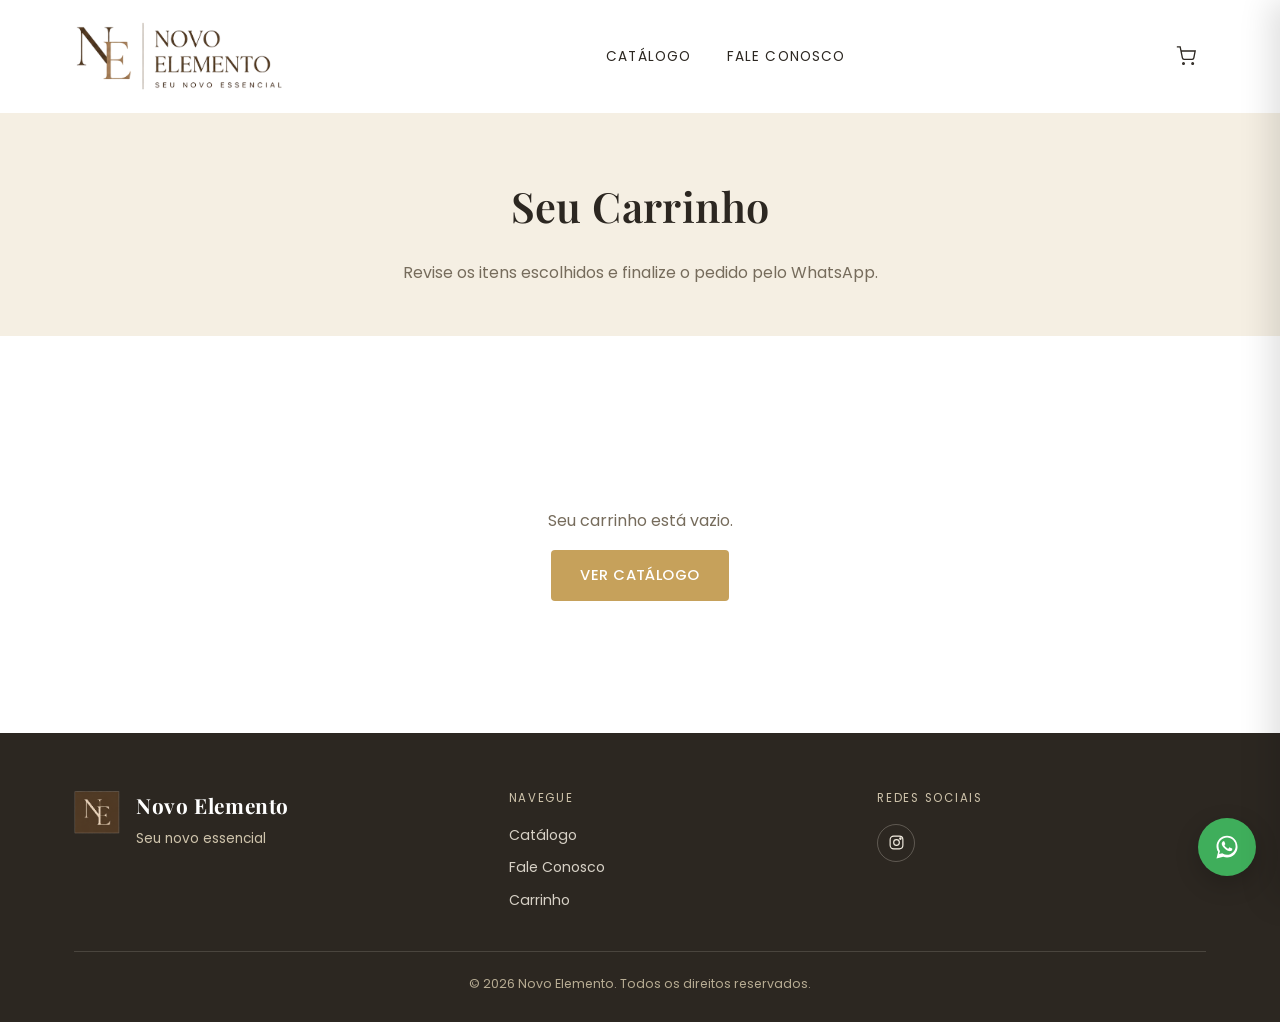
==== carrinho.html @ e1759463 "Versao inicial do site Novo Elemento" ====
<!DOCTYPE html>
<html lang="pt-BR">
<head>
<meta charset="UTF-8">
<meta name="viewport" content="width=device-width, initial-scale=1.0">
<title>Carrinho — Novo Elemento</title>
<link rel="icon" type="image/png" href="assets/favicon.png">
<link rel="stylesheet" href="css/style.css">
</head>
<body>

<header class="site-header">
  <nav class="nav">
    <a href="index.html" class="nav-logo">
      <span class="logo-shine">
        <img src="assets/logo.png" alt="Novo Elemento" class="logo-img">
        <div class="logo-fallback">
          <strong>Novo Elemento</strong>
          <span>Seu novo essencial</span>
        </div>
      </span>
    </a>

    <ul class="nav-links">
      <li><a href="index.html">Catálogo</a></li>
      <li><a href="sobre.html">Fale Conosco</a></li>
    </ul>

    <div class="nav-actions">
      <a href="carrinho.html" class="nav-cart" aria-label="Ver carrinho">
        <svg viewBox="0 0 24 24" fill="none" stroke="currentColor" stroke-width="1.6"><circle cx="9" cy="21" r="1"/><circle cx="20" cy="21" r="1"/><path d="M1 1h4l2.68 13.39a2 2 0 0 0 2 1.61h9.72a2 2 0 0 0 2-1.61L23 6H6"/></svg>
        <span class="cart-badge" data-cart-badge>0</span>
      </a>
      <button class="nav-toggle" aria-label="Abrir menu" aria-expanded="false">
        <span></span><span></span><span></span>
      </button>
    </div>
  </nav>

  <div class="nav-mobile">
    <ul>
      <li><a href="index.html">Catálogo</a></li>
      <li><a href="sobre.html">Fale Conosco</a></li>
      <li><a href="carrinho.html">Carrinho</a></li>
    </ul>
  </div>
</header>

<div class="page-header">
  <h1>Seu Carrinho</h1>
  <p>Revise os itens escolhidos e finalize o pedido pelo WhatsApp.</p>
</div>

<section class="section">
  <div class="container">
    <p class="cart-status-banner" data-cart-status style="display:none"></p>

    <div class="cart-layout">
      <div data-cart-list></div>

      <div class="cart-empty" data-cart-empty style="display:none">
        <p>Seu carrinho está vazio.</p>
        <a href="index.html" class="btn btn--gold">Ver Catálogo</a>
      </div>

      <div class="cart-summary" data-cart-summary style="display:none">
        <div class="cart-summary__total">
          <span>Total</span>
          <span data-cart-total>R$ 0,00</span>
        </div>
        <button type="button" class="btn btn--gold btn--block" data-checkout-mercadopago>
          Pagar com Mercado Pago
        </button>
        <p class="mp-error" data-mp-error></p>
        <a href="#" class="btn btn--whatsapp btn--block" data-checkout-whatsapp target="_blank" rel="noopener">
          Finalizar pedido no WhatsApp
        </a>
        <p class="cart-summary__note">Prefere combinar pagamento e entrega direto com a gente? Finalize pelo WhatsApp. Ou pague on-line com cartão, Pix ou boleto pelo Mercado Pago.</p>
      </div>
    </div>
  </div>
</section>

<footer class="site-footer" id="footer"></footer>

<a class="whatsapp-float" id="whatsappFloat" href="#" target="_blank" rel="noopener" aria-label="Falar no WhatsApp">
  <svg viewBox="0 0 32 32"><path d="M16.02 3C9.4 3 4 8.4 4 15.02c0 2.4.7 4.63 1.9 6.5L4 29l7.65-1.86a11.9 11.9 0 0 0 4.37.83h.01c6.63 0 12.02-5.4 12.02-12.02C28.05 8.4 22.65 3 16.02 3zm0 21.8h-.01a9.8 9.8 0 0 1-4.99-1.37l-.36-.21-3.65.89.98-3.58-.24-.37a9.77 9.77 0 0 1-1.5-5.16c0-5.4 4.4-9.79 9.8-9.79 2.62 0 5.08 1.02 6.93 2.87a9.73 9.73 0 0 1 2.87 6.93c0 5.4-4.4 9.79-9.83 9.79zm5.38-7.34c-.29-.15-1.75-.86-2.02-.96-.27-.1-.47-.15-.67.15-.2.29-.77.96-.94 1.16-.17.2-.34.22-.64.07-.29-.15-1.24-.46-2.36-1.46-.87-.78-1.46-1.74-1.63-2.03-.17-.29-.02-.45.13-.6.13-.13.29-.34.44-.51.15-.17.2-.29.29-.49.1-.2.05-.37-.02-.51-.07-.15-.67-1.61-.92-2.2-.24-.58-.49-.5-.67-.51-.17-.01-.37-.01-.57-.01s-.51.07-.79.37c-.27.29-1.04 1.02-1.04 2.48 0 1.46 1.07 2.87 1.22 3.07.15.2 2.1 3.2 5.08 4.49.71.31 1.26.49 1.69.62.71.23 1.36.2 1.87.12.57-.09 1.75-.71 2-1.4.25-.69.25-1.28.17-1.4-.07-.12-.27-.2-.56-.34z"/></svg>
</a>

<script src="js/store-data.js"></script>
<script src="js/products-data.js"></script>
<script src="js/cart.js"></script>
<script src="js/nav.js"></script>
<script src="js/footer.js"></script>
<script src="js/cart-page.js"></script>
</body>
</html>
---- css/style.css ----
/* =========================================================
   O NOVO ELEMENTO — estilos gerais
   Paleta: branco / linho / dourado
   ========================================================= */

@import url("https://fonts.googleapis.com/css2?family=Playfair+Display:ital,wght@0,500;0,600;1,500&family=Poppins:wght@300;400;500;600&family=Alex+Brush&display=swap");

:root {
  --color-white: #ffffff;
  --color-linen: #f5efe3;
  --color-linen-dark: #e9dfc9;
  --color-gold: #c6a15b;
  --color-gold-dark: #a9853f;
  --color-text: #2c2721;
  --color-text-light: #766c5c;
  --color-border: #e3d8c2;

  --font-heading: "Playfair Display", serif;
  --font-body: "Poppins", sans-serif;

  --container: 1180px;
  --radius: 4px;
  --shadow: 0 10px 30px rgba(44, 39, 33, 0.08);
}

* {
  box-sizing: border-box;
}

html {
  scroll-behavior: smooth;
}

body {
  margin: 0;
  font-family: var(--font-body);
  color: var(--color-text);
  background: var(--color-white);
  line-height: 1.6;
}

body.no-scroll {
  overflow: hidden;
}

h1, h2, h3, h4 {
  font-family: var(--font-heading);
  font-weight: 600;
  margin: 0 0 0.5em;
  letter-spacing: 0.01em;
}

p {
  margin: 0 0 1em;
}

a {
  color: inherit;
  text-decoration: none;
}

img {
  max-width: 100%;
  display: block;
}

.container {
  max-width: var(--container);
  margin: 0 auto;
  padding: 0 24px;
}

.section {
  padding: 72px 0;
}

.section--linen {
  background: var(--color-linen);
}

.section-title {
  text-align: center;
  font-size: clamp(1.6rem, 3vw, 2.4rem);
  margin-bottom: 12px;
}

.section-subtitle {
  text-align: center;
  color: var(--color-text-light);
  max-width: 560px;
  margin: 0 auto 40px;
}

.btn {
  position: relative;
  overflow: hidden;
  display: inline-flex;
  align-items: center;
  justify-content: center;
  gap: 8px;
  padding: 13px 28px;
  border: 1px solid transparent;
  border-radius: var(--radius);
  font-family: var(--font-body);
  font-size: 0.92rem;
  font-weight: 500;
  letter-spacing: 0.03em;
  cursor: pointer;
  transition: transform 0.2s ease, box-shadow 0.2s ease, background 0.2s ease, color 0.2s ease;
  text-transform: uppercase;
}

/* =========== Brilho dourado (botões e logo) =========== */
.btn::before,
.logo-shine::before {
  content: "";
  position: absolute;
  top: 0;
  left: -60%;
  width: 35%;
  height: 100%;
  background: linear-gradient(
    115deg,
    transparent 0%,
    rgba(255, 255, 255, 0.75) 45%,
    rgba(230, 194, 122, 0.95) 50%,
    rgba(255, 255, 255, 0.75) 55%,
    transparent 100%
  );
  transform: skewX(-22deg);
  transition: left 0.85s ease;
  pointer-events: none;
  z-index: 2;
}

.btn:hover::before,
.nav-logo:hover .logo-shine::before {
  left: 130%;
}

.btn--gold {
  background: var(--color-gold);
  color: var(--color-white);
}

.btn--gold:hover {
  background: var(--color-gold-dark);
  transform: translateY(-2px);
  box-shadow: var(--shadow);
}

.btn--outline {
  background: transparent;
  border-color: var(--color-gold);
  color: var(--color-gold-dark);
}

.btn--outline:hover {
  background: var(--color-gold);
  color: var(--color-white);
  transform: translateY(-2px);
}

.btn--whatsapp {
  background: #3fae5b;
  color: var(--color-white);
}

.btn--whatsapp:hover {
  background: #34954d;
  transform: translateY(-2px);
  box-shadow: var(--shadow);
}

.btn--block {
  width: 100%;
}

/* =========== Reveal on scroll =========== */
.reveal {
  opacity: 0;
  transform: translateY(24px);
  transition: opacity 0.7s ease, transform 0.7s ease;
}

.reveal--visible {
  opacity: 1;
  transform: translateY(0);
}

/* =========================================================
   HEADER / NAVBAR
   ========================================================= */

.site-header {
  position: sticky;
  top: 0;
  z-index: 100;
  background: rgba(255, 255, 255, 0.92);
  backdrop-filter: blur(8px);
  border-bottom: 1px solid transparent;
  transition: box-shadow 0.3s ease, border-color 0.3s ease, padding 0.3s ease;
}

.site-header--scrolled {
  border-color: var(--color-border);
  box-shadow: 0 4px 20px rgba(44, 39, 33, 0.06);
}

.nav {
  display: flex;
  align-items: center;
  justify-content: space-between;
  padding: 20px 24px;
  max-width: var(--container);
  margin: 0 auto;
  transition: padding 0.3s ease;
}

.site-header--scrolled .nav {
  padding: 12px 24px;
}

.nav-logo {
  display: flex;
  align-items: center;
  position: relative;
}

.logo-shine {
  position: relative;
  display: flex;
  align-items: center;
  overflow: hidden;
  border-radius: var(--radius);
  transition: height 0.3s ease;
}

.logo-img {
  height: 72px;
  transition: height 0.3s ease, transform 0.4s cubic-bezier(0.34, 1.56, 0.64, 1);
}

.site-header--scrolled .logo-img {
  height: 54px;
}

.nav-logo:hover .logo-img {
  transform: scale(1.06) rotate(-1.5deg);
}

.logo-fallback {
  display: none;
  flex-direction: column;
  line-height: 1;
  cursor: default;
}

.logo-fallback strong {
  font-family: var(--font-heading);
  font-size: 1.9rem;
  letter-spacing: 0.04em;
  color: var(--color-text);
  transition: letter-spacing 0.4s ease, color 0.3s ease;
}

.nav-logo:hover .logo-fallback strong {
  letter-spacing: 0.09em;
  color: var(--color-gold-dark);
}

.logo-fallback span {
  font-size: 0.72rem;
  text-transform: uppercase;
  letter-spacing: 0.25em;
  color: var(--color-gold-dark);
  margin-top: 2px;
}

.nav-links {
  display: flex;
  gap: 36px;
  list-style: none;
  margin: 0;
  padding: 0;
}

.nav-links a {
  position: relative;
  font-size: 0.85rem;
  text-transform: uppercase;
  letter-spacing: 0.08em;
  padding-bottom: 4px;
}

.nav-links a::after {
  content: "";
  position: absolute;
  left: 0;
  bottom: 0;
  width: 0;
  height: 1px;
  background: var(--color-gold);
  transition: width 0.3s ease;
}

.nav-links a:hover::after,
.nav-links a.active::after {
  width: 100%;
}

.nav-actions {
  display: flex;
  align-items: center;
  gap: 18px;
}

.nav-cart {
  position: relative;
  display: flex;
  align-items: center;
  justify-content: center;
  width: 40px;
  height: 40px;
  border-radius: 50%;
  transition: background 0.25s ease, transform 0.2s ease;
}

.nav-cart:hover {
  background: var(--color-linen);
  transform: translateY(-1px);
}

.nav-cart svg {
  width: 20px;
  height: 20px;
}

.cart-badge {
  position: absolute;
  top: -2px;
  right: -2px;
  min-width: 18px;
  height: 18px;
  border-radius: 50%;
  background: var(--color-gold);
  color: var(--color-white);
  font-size: 0.65rem;
  align-items: center;
  justify-content: center;
  display: none;
  padding: 0 4px;
}

.nav-toggle {
  display: none;
  flex-direction: column;
  gap: 5px;
  width: 28px;
  background: none;
  border: none;
  cursor: pointer;
  padding: 4px;
}

.nav-toggle span {
  height: 1.5px;
  width: 100%;
  background: var(--color-text);
  transition: transform 0.3s ease, opacity 0.3s ease;
}

.nav-toggle--open span:nth-child(1) {
  transform: translateY(6.5px) rotate(45deg);
}
.nav-toggle--open span:nth-child(2) {
  opacity: 0;
}
.nav-toggle--open span:nth-child(3) {
  transform: translateY(-6.5px) rotate(-45deg);
}

.nav-mobile {
  position: fixed;
  inset: 0 0 0 auto;
  width: min(78vw, 320px);
  height: 100vh;
  background: var(--color-white);
  box-shadow: -10px 0 30px rgba(0, 0, 0, 0.12);
  transform: translateX(100%);
  transition: transform 0.35s ease;
  z-index: 200;
  padding: 100px 32px 32px;
}

.nav-mobile--open {
  transform: translateX(0);
}

.nav-mobile ul {
  list-style: none;
  padding: 0;
  margin: 0;
  display: flex;
  flex-direction: column;
  gap: 26px;
}

.nav-mobile a {
  font-family: var(--font-heading);
  font-size: 1.2rem;
}

@media (max-width: 860px) {
  .nav-links {
    display: none;
  }
  .nav-toggle {
    display: flex;
  }
}

/* =========================================================
   HERO CAROUSEL (fotos da coleção — crossfade automático em CSS puro)
   ========================================================= */

.hero-carousel {
  position: relative;
  width: 100%;
  height: min(72vh, 620px);
  min-height: 380px;
  overflow: hidden;
  background: var(--color-text);
}

.hero-carousel__track {
  position: absolute;
  inset: 0;
}

.hero-carousel__slide {
  position: absolute;
  inset: 0;
  width: 100%;
  height: 100%;
  object-fit: cover;
  object-position: center 22%;
  opacity: 0;
  animation: hero-carousel-fade 31.5s infinite;
}

.hero-carousel__slide:nth-child(1) { animation-delay: 0s; }
.hero-carousel__slide:nth-child(2) { animation-delay: 4.5s; }
.hero-carousel__slide:nth-child(3) { animation-delay: 9s; }
.hero-carousel__slide:nth-child(4) { animation-delay: 13.5s; }
.hero-carousel__slide:nth-child(5) { animation-delay: 18s; }
.hero-carousel__slide:nth-child(6) { animation-delay: 22.5s; object-position: center 8%; }
.hero-carousel__slide:nth-child(7) { animation-delay: 27s; object-position: center 4%; }

@keyframes hero-carousel-fade {
  0%,
  100% {
    opacity: 0;
  }
  1.5% {
    opacity: 1;
  }
  12.8% {
    opacity: 1;
  }
  14.3% {
    opacity: 0;
  }
}

.hero-carousel__overlay {
  position: absolute;
  inset: 0;
  background: linear-gradient(180deg, rgba(20, 16, 12, 0.18) 0%, rgba(20, 16, 12, 0.5) 100%);
}

.hero-carousel__caption {
  position: absolute;
  inset: 0;
  display: flex;
  flex-direction: column;
  align-items: center;
  justify-content: center;
  gap: 16px;
  text-align: center;
  color: var(--color-white);
  padding: 0 24px;
  animation: hero-caption-in 1.1s ease both;
}

.hero-carousel__caption h2 {
  font-size: clamp(1.9rem, 4.2vw, 3.1rem);
  letter-spacing: 0.14em;
  text-transform: uppercase;
  color: var(--color-white);
  margin: 0;
  text-shadow: 0 2px 24px rgba(0, 0, 0, 0.4);
}

.hero-carousel__line {
  width: 56px;
  height: 1px;
  background: var(--color-gold);
  transform-origin: center;
  animation: hero-line-grow 4.5s ease-in-out infinite;
}

@keyframes hero-caption-in {
  from {
    opacity: 0;
    transform: translateY(16px);
  }
  to {
    opacity: 1;
    transform: translateY(0);
  }
}

@keyframes hero-line-grow {
  0% {
    transform: scaleX(0);
    opacity: 0;
  }
  20% {
    transform: scaleX(1);
    opacity: 1;
  }
  85% {
    transform: scaleX(1);
    opacity: 1;
  }
  100% {
    transform: scaleX(0);
    opacity: 0;
  }
}

@media (max-width: 640px) {
  .hero-carousel {
    height: min(58vh, 480px);
  }
}

/* =========================================================
   HERO
   ========================================================= */

.hero {
  background: linear-gradient(180deg, var(--color-linen) 0%, var(--color-white) 100%);
  padding: 90px 24px 70px;
  text-align: center;
}

.hero__eyebrow {
  text-transform: uppercase;
  letter-spacing: 0.3em;
  font-size: 0.75rem;
  color: var(--color-gold-dark);
  margin-bottom: 18px;
}

.hero h1 {
  font-size: clamp(2.2rem, 5vw, 3.4rem);
  max-width: 760px;
  margin: 0 auto 18px;
}

.hero p {
  max-width: 520px;
  margin: 0 auto 32px;
  color: var(--color-text-light);
}

.hero__actions {
  display: flex;
  gap: 16px;
  justify-content: center;
  flex-wrap: wrap;
}

.hero .hero__notice {
  margin: 18px auto 0;
  font-size: 0.8rem;
  font-style: italic;
  font-weight: 500;
  letter-spacing: 0.02em;
  color: var(--color-gold-dark);
}

/* =========================================================
   PRODUCT GRID / CARDS
   ========================================================= */

.filter-bar {
  display: flex;
  flex-wrap: wrap;
  gap: 10px;
  justify-content: center;
  margin-bottom: 40px;
}

.filter-pill {
  border: 1px solid var(--color-border);
  background: transparent;
  padding: 9px 20px;
  border-radius: 999px;
  font-size: 0.8rem;
  letter-spacing: 0.04em;
  cursor: pointer;
  transition: all 0.25s ease;
}

.filter-pill:hover {
  border-color: var(--color-gold);
}

.filter-pill--active {
  background: var(--color-text);
  border-color: var(--color-text);
  color: var(--color-white);
}

.product-grid {
  display: grid;
  grid-template-columns: repeat(auto-fill, minmax(240px, 1fr));
  gap: 28px;
}

.product-card {
  background: var(--color-white);
  border: 1px solid var(--color-border);
  border-radius: var(--radius);
  overflow: hidden;
  transition: transform 0.3s ease, box-shadow 0.3s ease;
  display: flex;
  flex-direction: column;
}

.product-card:hover {
  transform: translateY(-6px);
  box-shadow: var(--shadow);
}

.product-card__image {
  aspect-ratio: 3 / 4;
  background: var(--color-linen);
  position: relative;
  overflow: hidden;
}

.product-card__image img {
  width: 100%;
  height: 100%;
  object-fit: cover;
  transition: transform 0.5s ease;
}

.product-card:hover .product-card__image img {
  transform: scale(1.05);
}

.product-card__placeholder {
  position: absolute;
  inset: 0;
  align-items: center;
  justify-content: center;
  color: var(--color-gold-dark);
  font-size: 0.8rem;
  letter-spacing: 0.05em;
  text-align: center;
  background: repeating-linear-gradient(
    135deg,
    var(--color-linen),
    var(--color-linen) 10px,
    var(--color-linen-dark) 10px,
    var(--color-linen-dark) 20px
  );
}

.product-card__body {
  padding: 18px 20px 22px;
  display: flex;
  flex-direction: column;
  flex: 1;
}

.product-card__category {
  text-transform: uppercase;
  font-size: 0.68rem;
  letter-spacing: 0.14em;
  color: var(--color-gold-dark);
  margin: 0 0 6px;
}

.product-card__name {
  font-size: 1.05rem;
  margin: 0 0 6px;
}

.product-card__desc {
  font-size: 0.85rem;
  line-height: 1.5;
  color: var(--color-text-light);
  margin: 0 0 6px;
  display: -webkit-box;
  -webkit-line-clamp: 2;
  -webkit-box-orient: vertical;
  overflow: hidden;
  min-height: calc(0.85rem * 1.5 * 2);
}

.product-card__desc--expanded {
  -webkit-line-clamp: unset;
  overflow: visible;
}

.product-card__more {
  display: inline-flex;
  align-items: center;
  gap: 3px;
  align-self: flex-start;
  margin: 0 0 14px;
  padding: 0;
  border: none;
  background: none;
  cursor: pointer;
  font-family: var(--font-body);
  font-size: 0.72rem;
  font-weight: 600;
  letter-spacing: 0.04em;
  text-transform: uppercase;
  color: var(--color-gold-dark);
}

.product-card__more:hover {
  color: var(--color-gold);
}

.product-card__more-arrow {
  font-size: 0.85rem;
  line-height: 1;
  transition: transform 0.25s ease;
}

.product-card__more--active .product-card__more-arrow {
  transform: rotate(180deg);
}

.product-card__prices {
  display: flex;
  align-items: baseline;
  gap: 10px;
  margin-bottom: 16px;
}

.product-card__price--old {
  text-decoration: line-through;
  color: var(--color-text-light);
  font-size: 0.82rem;
}

.product-card__price--now {
  font-size: 1.05rem;
  font-weight: 600;
  color: var(--color-text);
}

.product-card__cta {
  margin-top: auto;
  display: inline-flex;
  align-items: center;
  gap: 6px;
  font-size: 0.78rem;
  text-transform: uppercase;
  letter-spacing: 0.08em;
  color: var(--color-gold-dark);
  transition: gap 0.25s ease;
}

.product-card__cta::after {
  content: "→";
  transition: transform 0.25s ease;
}

.product-card:hover .product-card__cta {
  gap: 10px;
}

.product-card:hover .product-card__cta::after {
  transform: translateX(2px);
}

.empty-state {
  text-align: center;
  color: var(--color-text-light);
  grid-column: 1 / -1;
  padding: 40px 0;
}

/* =========================================================
   PRODUCT DETAIL (produto.html)
   ========================================================= */

.product-detail__back {
  display: inline-block;
  margin-bottom: 28px;
  font-size: 0.85rem;
  color: var(--color-text-light);
  transition: color 0.2s ease;
}

.product-detail__back:hover {
  color: var(--color-gold-dark);
}

.product-detail__layout {
  display: grid;
  grid-template-columns: 1.1fr 1fr;
  gap: 56px;
  align-items: start;
}

@media (max-width: 860px) {
  .product-detail__layout {
    grid-template-columns: 1fr;
    gap: 32px;
  }
}

.product-gallery__main {
  position: relative;
  aspect-ratio: 3 / 4;
  border-radius: var(--radius);
  overflow: hidden;
  background: var(--color-linen);
}

.product-gallery__image {
  width: 100%;
  height: 100%;
  object-fit: cover;
  opacity: 1;
  transform: translateX(0);
  transition: opacity 0.26s ease, transform 0.26s cubic-bezier(0.4, 0, 0.2, 1);
}

/* Arrasto lateral: sai deslizando pra esquerda... */
.product-gallery__image.is-exiting {
  opacity: 0;
  transform: translateX(-36px);
}

/* ...e a próxima entra deslizando da direita (posição de partida, sem transição). */
.product-gallery__image.is-entering {
  opacity: 0;
  transform: translateX(36px);
  transition: none;
}

.product-gallery__placeholder {
  position: absolute;
  inset: 0;
}

.product-thumbs {
  display: flex;
  gap: 12px;
  margin-top: 14px;
  flex-wrap: wrap;
}

.product-thumb {
  width: 64px;
  height: 80px;
  border-radius: var(--radius);
  overflow: hidden;
  border: 1px solid var(--color-border);
  background: var(--color-linen);
  cursor: pointer;
  padding: 0;
  opacity: 0.65;
  transition: opacity 0.2s ease, border-color 0.2s ease;
}

.product-thumb img {
  width: 100%;
  height: 100%;
  object-fit: cover;
}

.product-thumb:hover {
  opacity: 0.9;
}

.product-thumb--active {
  opacity: 1;
  border-color: var(--color-gold);
}

.product-info h1 {
  font-size: clamp(1.5rem, 3vw, 2.1rem);
  margin: 4px 0 6px;
}

.product-info__code {
  font-size: 0.78rem;
  color: var(--color-text-light);
  letter-spacing: 0.03em;
  margin: 0 0 14px;
}

.product-info__prices {
  display: flex;
  align-items: baseline;
  gap: 12px;
  margin-bottom: 18px;
}

.product-info__stock {
  display: inline-block;
  color: #c0392b;
  font-weight: 600;
  font-size: 0.85rem;
  letter-spacing: 0.02em;
  margin: -6px 0 18px;
}

.product-info__desc {
  color: var(--color-text-light);
  margin-bottom: 20px;
}

.product-info__notes {
  list-style: none;
  margin: 0 0 28px;
  padding: 18px 20px;
  background: var(--color-linen);
  border-radius: var(--radius);
  gap: 10px;
  font-size: 0.85rem;
  color: var(--color-text);
}

.product-info__notes li {
  padding-left: 18px;
  position: relative;
}

.product-info__notes li::before {
  content: "✦";
  position: absolute;
  left: 0;
  color: var(--color-gold);
  font-size: 0.7rem;
  top: 4px;
}

.product-info__block {
  margin-bottom: 26px;
}

.product-info__label {
  font-size: 0.82rem;
  text-transform: uppercase;
  letter-spacing: 0.06em;
  color: var(--color-text);
  margin-bottom: 12px;
}

.product-info__label span {
  text-transform: none;
  letter-spacing: normal;
  color: var(--color-gold-dark);
  font-weight: 600;
}

.color-swatches {
  display: flex;
  gap: 12px;
  flex-wrap: wrap;
}

.color-swatch {
  width: 34px;
  height: 34px;
  border-radius: 50%;
  border: 2px solid var(--color-white);
  outline: 1px solid var(--color-border);
  cursor: pointer;
  transition: transform 0.25s ease, outline-color 0.25s ease, box-shadow 0.25s ease;
}

.color-swatch:hover {
  transform: scale(1.1);
}

.color-swatch--active {
  outline-color: var(--color-gold);
  box-shadow: 0 0 0 3px rgba(198, 161, 91, 0.25);
  transform: scale(1.1);
}

.size-options {
  display: flex;
  gap: 10px;
  flex-wrap: wrap;
}

.size-pill {
  min-width: 44px;
  padding: 9px 14px;
  border-radius: 999px;
  border: 1px solid var(--color-border);
  background: var(--color-white);
  font-family: var(--font-body);
  font-size: 0.85rem;
  cursor: pointer;
  transition: all 0.2s ease;
}

.size-pill:hover {
  border-color: var(--color-gold);
}

.size-pill--active {
  background: var(--color-text);
  border-color: var(--color-text);
  color: var(--color-white);
}

.product-info__actions {
  display: grid;
  gap: 12px;
  max-width: 380px;
}

.product-not-found {
  text-align: center;
  padding: 80px 24px;
  color: var(--color-text-light);
}

/* =========================================================
   CART PAGE
   ========================================================= */

.cart-layout {
  display: grid;
  grid-template-columns: 1fr;
  gap: 40px;
}

.cart-row {
  display: grid;
  grid-template-columns: 76px 1fr auto auto auto;
  align-items: center;
  gap: 18px;
  padding: 18px 0;
  border-bottom: 1px solid var(--color-border);
}

.cart-row__image {
  width: 76px;
  height: 96px;
  border-radius: var(--radius);
  overflow: hidden;
  background: var(--color-linen);
  position: relative;
}

.cart-row__image img {
  width: 100%;
  height: 100%;
  object-fit: cover;
}

.cart-row__info h3 {
  font-size: 0.98rem;
  margin: 0 0 4px;
}

.cart-row__meta {
  font-size: 0.8rem;
  color: var(--color-text-light);
  margin: 0 0 4px;
}

.cart-row__price {
  font-size: 0.85rem;
  color: var(--color-text-light);
  margin: 0;
}

.cart-row__qty {
  display: flex;
  align-items: center;
  gap: 10px;
  border: 1px solid var(--color-border);
  border-radius: 999px;
  padding: 4px 10px;
}

.cart-row__qty button {
  border: none;
  background: none;
  font-size: 1rem;
  cursor: pointer;
  width: 20px;
  color: var(--color-gold-dark);
}

.cart-row__subtotal {
  font-weight: 600;
  white-space: nowrap;
}

.cart-row__remove {
  border: none;
  background: none;
  cursor: pointer;
  color: var(--color-text-light);
  font-size: 1rem;
  transition: color 0.2s ease;
}

.cart-row__remove:hover {
  color: #c0392b;
}

.cart-summary {
  display: grid;
  gap: 18px;
  background: var(--color-linen);
  border-radius: var(--radius);
  padding: 28px;
  align-self: start;
  max-width: 380px;
}

.cart-summary__total {
  display: flex;
  justify-content: space-between;
  font-size: 1.15rem;
  font-weight: 600;
  border-top: 1px solid var(--color-border);
  padding-top: 14px;
}

.cart-summary__note {
  font-size: 0.78rem;
  color: var(--color-text-light);
}

.mp-error {
  font-size: 0.8rem;
  color: #c0392b;
  margin: -6px 0 0;
}

.mp-error:empty {
  display: none;
  margin: 0;
}

.cart-status-banner {
  background: #fdf3e0;
  border: 1px solid var(--color-gold);
  color: var(--color-text);
  padding: 14px 20px;
  border-radius: var(--radius);
  font-size: 0.9rem;
  margin-bottom: 24px;
}

.cart-empty {
  text-align: center;
  padding: 60px 0;
  color: var(--color-text-light);
}

@media (max-width: 640px) {
  .cart-row {
    grid-template-columns: 60px 1fr auto;
    row-gap: 8px;
  }
  .cart-row__qty {
    grid-column: 2 / 4;
  }
}

/* =========================================================
   SOBRE / FALE CONOSCO
   ========================================================= */

.contact-grid {
  display: grid;
  grid-template-columns: 1.1fr 0.9fr;
  gap: 48px;
  align-items: start;
}

@media (max-width: 860px) {
  .contact-grid {
    grid-template-columns: 1fr;
  }
}

.about-text__lead {
  display: inline-block;
  font-family: var(--font-heading);
  font-size: 1.3rem;
  margin-bottom: 0.8em;
  color: var(--color-gold-dark);
  background: linear-gradient(
    100deg,
    var(--color-gold-dark) 30%,
    var(--color-gold-dark) 42%,
    #fff6de 50%,
    var(--color-gold-dark) 58%,
    var(--color-gold-dark) 70%
  );
  background-size: 250% auto;
  background-position: 200% center;
  -webkit-background-clip: text;
  background-clip: text;
  -webkit-text-fill-color: transparent;
  animation: about-lead-shine 3.5s linear infinite;
}

@keyframes about-lead-shine {
  0% {
    background-position: 200% center;
  }
  100% {
    background-position: -200% center;
  }
}

.about-text__signature {
  font-family: var(--font-heading);
  font-style: italic;
  font-size: 1.05rem;
  color: var(--color-text);
  text-align: center;
  border-top: 1px solid var(--color-border);
  padding-top: 18px;
  margin-top: 1.4em;
}

.about-credit {
  font-family: "Alex Brush", cursive;
  font-size: 0.95rem;
  color: var(--color-gold-dark);
  opacity: 0.75;
  margin: 6px 0 0;
  letter-spacing: 0.02em;
  text-align: center;
}

.about-seal {
  display: block;
  width: 132px;
  height: 132px;
  margin: 0 auto 20px;
  border-radius: 50%;
  box-shadow: var(--shadow);
}

.contact-card {
  background: var(--color-white);
  border: 1px solid var(--color-border);
  border-radius: var(--radius);
  padding: 36px;
  box-shadow: var(--shadow);
}

.contact-card h3 {
  font-size: 1.3rem;
}

.contact-list {
  list-style: none;
  padding: 0;
  margin: 20px 0 28px;
  display: grid;
  gap: 12px;
  font-size: 0.9rem;
  color: var(--color-text-light);
}

.contact-list li strong {
  color: var(--color-text);
}

/* =========================================================
   FOOTER
   ========================================================= */

.site-footer {
  background: var(--color-text);
  color: var(--color-linen);
  padding: 56px 0 28px;
}

.footer-grid {
  display: grid;
  grid-template-columns: 1.2fr 1fr 1fr;
  gap: 40px;
  margin-bottom: 40px;
}

@media (max-width: 720px) {
  .footer-grid {
    grid-template-columns: 1fr;
    gap: 32px;
  }
}

.footer-brand {
  display: flex;
  align-items: flex-start;
  gap: 16px;
}

.footer-brand__mark {
  width: 46px;
  height: 46px;
  flex-shrink: 0;
  object-fit: contain;
}

.footer-brand strong {
  font-family: var(--font-heading);
  font-size: 1.3rem;
  color: var(--color-white);
  letter-spacing: 0.03em;
}

.footer-brand p {
  color: #cfc4ac;
  font-size: 0.85rem;
  margin-top: 6px;
  max-width: 320px;
}

.footer-heading {
  text-transform: uppercase;
  font-size: 0.72rem;
  letter-spacing: 0.15em;
  color: #cfc4ac;
  margin-bottom: 16px;
}

.footer-links {
  list-style: none;
  padding: 0;
  margin: 0;
  display: grid;
  gap: 10px;
  font-size: 0.88rem;
}

.footer-links a {
  color: var(--color-linen);
  opacity: 0.85;
  transition: opacity 0.2s ease, padding-left 0.2s ease;
}

.footer-links a:hover {
  opacity: 1;
  padding-left: 4px;
  color: var(--color-gold);
}

.footer-social {
  display: flex;
  gap: 12px;
}

.footer-social a {
  display: flex;
  align-items: center;
  justify-content: center;
  width: 38px;
  height: 38px;
  border-radius: 50%;
  border: 1px solid rgba(245, 239, 227, 0.25);
  transition: background 0.25s ease, transform 0.25s ease, border-color 0.25s ease;
}

.footer-social a:hover {
  background: var(--color-gold);
  border-color: var(--color-gold);
  transform: translateY(-3px);
}

.footer-social svg {
  width: 17px;
  height: 17px;
}

.footer-bottom {
  border-top: 1px solid rgba(245, 239, 227, 0.15);
  padding-top: 22px;
  text-align: center;
  font-size: 0.78rem;
  color: #b7ac93;
}

/* =========================================================
   WHATSAPP FLOATING BUTTON
   ========================================================= */

.whatsapp-float {
  position: fixed;
  bottom: 24px;
  right: 24px;
  width: 58px;
  height: 58px;
  border-radius: 50%;
  background: #3fae5b;
  display: flex;
  align-items: center;
  justify-content: center;
  box-shadow: 0 8px 24px rgba(0, 0, 0, 0.2);
  z-index: 90;
  animation: float-bounce 2.6s ease-in-out infinite;
}

.whatsapp-float svg {
  width: 28px;
  height: 28px;
  fill: #fff;
}

.whatsapp-float:hover {
  animation-play-state: paused;
  transform: scale(1.08);
}

@keyframes float-bounce {
  0%, 100% { transform: translateY(0); }
  50% { transform: translateY(-6px); }
}

/* =========================================================
   TOAST
   ========================================================= */

.cart-toast {
  position: fixed;
  bottom: 96px;
  right: 24px;
  background: var(--color-text);
  color: var(--color-white);
  padding: 12px 20px;
  border-radius: var(--radius);
  font-size: 0.85rem;
  transform: translateY(20px);
  opacity: 0;
  pointer-events: none;
  transition: all 0.3s ease;
  z-index: 95;
  max-width: 280px;
}

.cart-toast--visible {
  transform: translateY(0);
  opacity: 1;
}

/* =========================================================
   PAGE HEADER (páginas internas)
   ========================================================= */

.page-header {
  background: var(--color-linen);
  padding: 60px 24px 50px;
  text-align: center;
}

.page-header h1 {
  font-size: clamp(1.8rem, 4vw, 2.6rem);
}

.page-header p {
  color: var(--color-text-light);
  max-width: 520px;
  margin: 10px auto 0;
}

/* =========================================================
   THANK YOU (obrigado.html)
   ========================================================= */

.thankyou {
  padding: 100px 24px;
}

.thankyou__box {
  max-width: 560px;
  text-align: center;
}

.thankyou__box .about-seal {
  margin: 0 auto 24px;
}

.thankyou__box p {
  color: var(--color-text-light);
  margin-bottom: 24px;
}

.thankyou__ref {
  font-size: 0.8rem;
  color: var(--color-text-light);
  opacity: 0.8;
  margin-top: -12px;
}
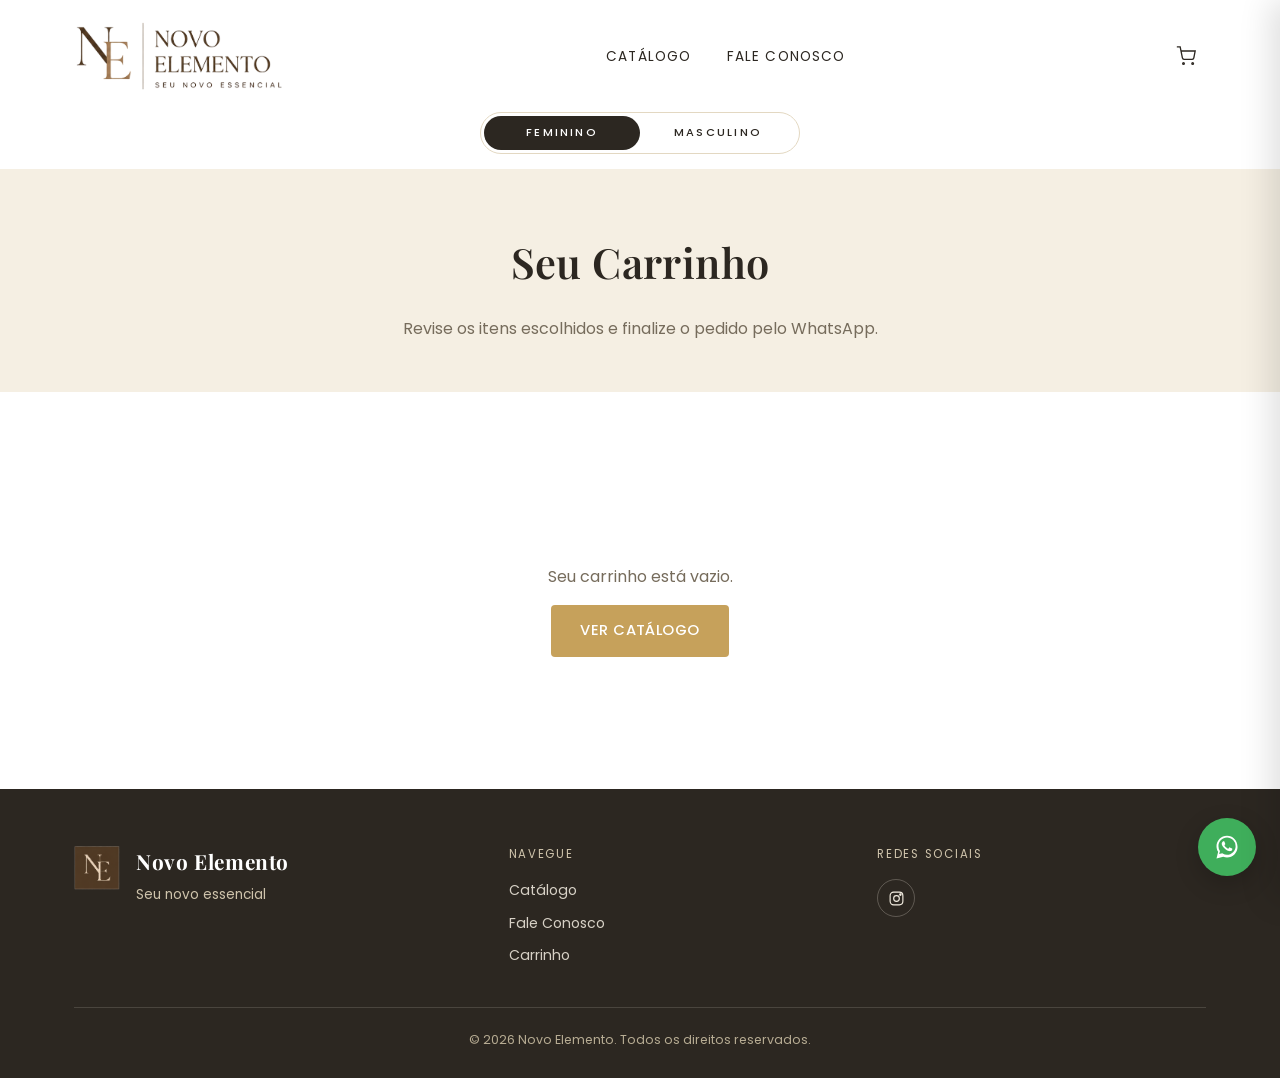
==== commit f82a67fe: "Adiciona secao masculina e transicao em degrade dourado entre Feminino/Masculino - masculino.html co" ====
--- a/carrinho.html
+++ b/carrinho.html
@@ -6,6 +6,7 @@
 <title>Carrinho — Novo Elemento</title>
 <link rel="icon" type="image/png" href="assets/favicon.png">
 <link rel="stylesheet" href="css/style.css">
+<script src="js/swap-boot.js"></script>
 </head>
 <body>
 
@@ -92,6 +93,7 @@
 <script src="js/cart.js"></script>
 <script src="js/nav.js"></script>
 <script src="js/footer.js"></script>
+<script src="js/transition.js"></script>
 <script src="js/cart-page.js"></script>
 </body>
 </html>
--- a/css/style.css
+++ b/css/style.css
@@ -29,6 +29,7 @@
 
 html {
   scroll-behavior: smooth;
+  overflow-x: hidden;
 }
 
 body {
@@ -37,6 +38,7 @@
   color: var(--color-text);
   background: var(--color-white);
   line-height: 1.6;
+  overflow-x: hidden;
 }
 
 body.no-scroll {
@@ -1522,3 +1524,227 @@
   opacity: 0.8;
   margin-top: -12px;
 }
+
+/* =========================================================
+   SEÇÕES FEMININO / MASCULINO
+   ========================================================= */
+
+/* Tema masculino: mesma identidade, tons mais frios e grafite. */
+html[data-gender="masc"] {
+  --color-linen: #ebe8e2;
+  --color-linen-dark: #dedad1;
+  --color-gold: #b3925a;
+  --color-gold-dark: #8f723f;
+  --color-text: #1d1d1f;
+  --color-text-light: #67676b;
+  --color-border: #dcd8cf;
+}
+
+/* Seletor "Feminino | Masculino" logo abaixo da navbar */
+.gender-bar {
+  display: flex;
+  justify-content: center;
+  padding: 0 24px 14px;
+  transition: padding 0.3s ease;
+}
+
+.site-header--scrolled .gender-bar {
+  padding-bottom: 10px;
+}
+
+.gender-switch {
+  position: relative;
+  display: grid;
+  grid-template-columns: 1fr 1fr;
+  width: min(100%, 320px);
+  padding: 3px;
+  border: 1px solid var(--color-border);
+  border-radius: 999px;
+  background: var(--color-white);
+}
+
+.gender-switch__thumb {
+  position: absolute;
+  top: 3px;
+  bottom: 3px;
+  left: 3px;
+  width: calc(50% - 3px);
+  border-radius: 999px;
+  background: var(--color-text);
+  transition: transform 0.7s cubic-bezier(0.65, 0, 0.25, 1);
+}
+
+.gender-switch[data-gender="masc"] .gender-switch__thumb {
+  transform: translateX(100%);
+}
+
+.gender-switch__opt {
+  position: relative;
+  z-index: 1;
+  padding: 8px 14px;
+  text-align: center;
+  font-size: 0.7rem;
+  font-weight: 500;
+  letter-spacing: 0.2em;
+  text-transform: uppercase;
+  color: var(--color-text);
+  transition: color 0.45s ease;
+}
+
+.gender-switch[data-gender="fem"] [data-gender-link="fem"],
+.gender-switch[data-gender="masc"] [data-gender-link="masc"] {
+  color: var(--color-white);
+}
+
+/* Camada da troca Feminino/Masculino (js/transition.js): a página de destino
+   é revelada por um degradê (máscara) com brilho dourado e sparkles. */
+.swap-layer {
+  position: fixed;
+  inset: 0;
+  z-index: 9999;
+  visibility: hidden;
+  pointer-events: none;
+}
+
+.swap-layer--on {
+  visibility: visible;
+  pointer-events: auto;
+}
+
+.swap-layer--fxonly {
+  pointer-events: none;
+}
+
+.swap-surface {
+  position: absolute;
+  inset: 0;
+  overflow: hidden;
+  background: #fff;
+}
+
+.swap-frame {
+  position: absolute;
+  inset: 0;
+  width: 100%;
+  height: 100%;
+  border: 0;
+  background: #fff;
+  pointer-events: none;
+}
+
+.swap-gold {
+  position: absolute;
+  inset: 0;
+  display: none;
+  background: linear-gradient(180deg, #faf1d8 0%, #f1deaa 55%, #e6c978 100%);
+}
+
+.swap-layer--gold .swap-gold {
+  display: block;
+}
+
+.swap-layer--gold .swap-frame {
+  display: none;
+}
+
+.swap-layer--fxonly .swap-surface {
+  display: none;
+}
+
+.swap-fx {
+  position: absolute;
+  inset: 0;
+  width: 100%;
+  height: 100%;
+  pointer-events: none;
+}
+
+/* Depois de uma troca de seção, o que já estava visível na camada de
+   transição não repete a animação de entrada. data-arrived fica pela vida
+   da página (remover reiniciaria a animação das legendas); data-fresh sai
+   ~2s depois, devolvendo o fade normal dos blocos ao rolar. */
+html[data-fresh] .reveal {
+  transition: none;
+}
+
+html[data-arrived] .hero-carousel__caption,
+html[data-arrived] .hero-masc__caption {
+  animation: none;
+}
+
+/* Hero da seção masculina: tríptico de fotos + legenda */
+.hero-masc {
+  position: relative;
+  display: grid;
+  grid-template-columns: repeat(3, 1fr);
+  height: min(76vh, 640px);
+  min-height: 400px;
+  overflow: hidden;
+  background: var(--color-text);
+}
+
+.hero-masc img {
+  width: 100%;
+  height: 100%;
+  object-fit: cover;
+  object-position: center 16%;
+}
+
+.hero-masc__overlay {
+  position: absolute;
+  inset: 0;
+  background: linear-gradient(180deg, rgba(14, 14, 15, 0.22) 0%, rgba(14, 14, 15, 0.62) 100%);
+}
+
+.hero-masc__caption {
+  position: absolute;
+  inset: 0;
+  display: flex;
+  flex-direction: column;
+  align-items: center;
+  justify-content: center;
+  gap: 18px;
+  padding: 0 24px;
+  text-align: center;
+  color: var(--color-white);
+  animation: hero-caption-in 1.1s ease both;
+}
+
+.hero-masc__caption h2 {
+  margin: 0;
+  font-size: clamp(1.9rem, 4.2vw, 3.1rem);
+  letter-spacing: 0.14em;
+  text-transform: uppercase;
+  color: var(--color-white);
+  text-shadow: 0 2px 24px rgba(0, 0, 0, 0.45);
+}
+
+.hero-masc__caption p {
+  margin: 0;
+  max-width: 420px;
+  font-size: 0.95rem;
+  color: rgba(255, 255, 255, 0.88);
+}
+
+.hero-masc__line {
+  width: 56px;
+  height: 1px;
+  background: var(--color-gold);
+}
+
+@media (max-width: 640px) {
+  .hero-masc {
+    grid-template-columns: 1fr;
+    height: min(62vh, 520px);
+  }
+  .hero-masc img:nth-child(1),
+  .hero-masc img:nth-child(3) {
+    display: none;
+  }
+}
+
+@media (prefers-reduced-motion: reduce) {
+  .gender-switch__thumb {
+    transition: none;
+  }
+}
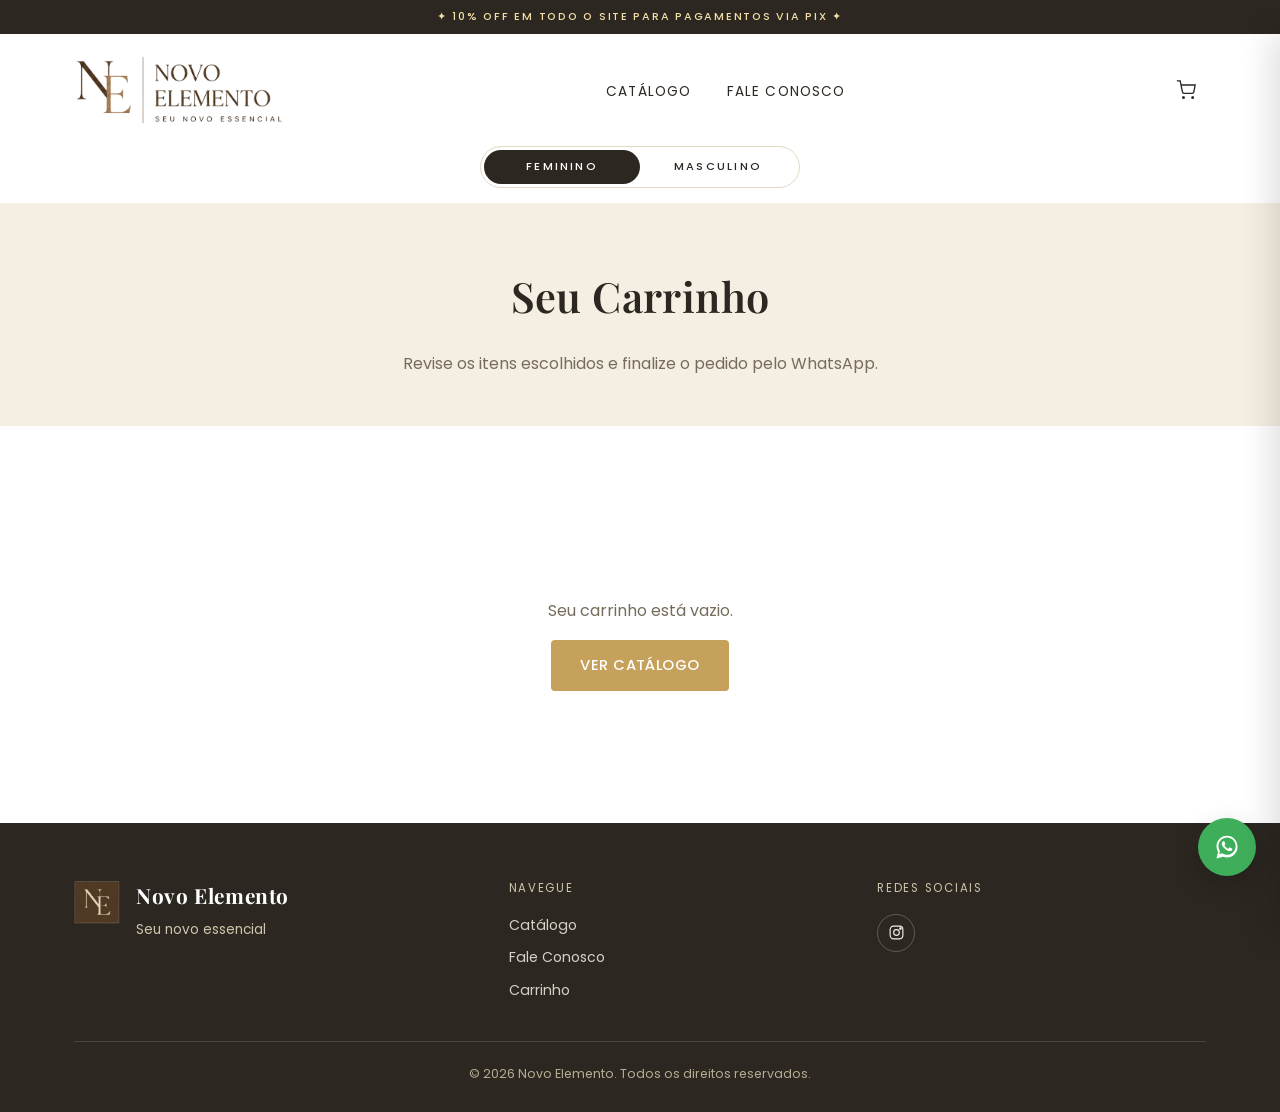
==== commit 2c3bf1a6: "Desconto de 10% no Pix em todo o site (faixa, precos, carrinho e checkout) - faixa "10% OFF EM TODO " ====
--- a/carrinho.html
+++ b/carrinho.html
@@ -9,6 +9,8 @@
 <script src="js/swap-boot.js"></script>
 </head>
 <body>
+
+<div class="promo-bar" role="note"><span>&#10022; 10% OFF EM TODO O SITE PARA PAGAMENTOS VIA PIX &#10022;</span></div>
 
 <header class="site-header">
   <nav class="nav">
@@ -37,6 +39,14 @@
       </button>
     </div>
   </nav>
+
+  <div class="gender-bar">
+    <div class="gender-switch" role="group" aria-label="Escolher seção da loja">
+      <span class="gender-switch__thumb" aria-hidden="true"></span>
+      <a class="gender-switch__opt" href="index.html" data-gender-link="fem">Feminino</a>
+      <a class="gender-switch__opt" href="masculino.html" data-gender-link="masc">Masculino</a>
+    </div>
+  </div>
 
   <div class="nav-mobile">
     <ul>
@@ -69,14 +79,25 @@
           <span>Total</span>
           <span data-cart-total>R$ 0,00</span>
         </div>
-        <button type="button" class="btn btn--gold btn--block" data-checkout-mercadopago>
-          Pagar com Mercado Pago
+        <div class="cart-summary__pix">
+          <div>
+            <strong data-pix-label>No Pix</strong>
+            <small data-pix-save></small>
+          </div>
+          <span class="cart-summary__pix-total" data-cart-pix-total>R$ 0,00</span>
+        </div>
+        <button type="button" class="btn btn--gold btn--block" data-checkout-pix>
+          Pagar com Pix
+        </button>
+        <p class="mp-error" data-pix-error></p>
+        <button type="button" class="btn btn--outline btn--block" data-checkout-mercadopago>
+          Pagar com cartão ou boleto
         </button>
         <p class="mp-error" data-mp-error></p>
         <a href="#" class="btn btn--whatsapp btn--block" data-checkout-whatsapp target="_blank" rel="noopener">
           Finalizar pedido no WhatsApp
         </a>
-        <p class="cart-summary__note">Prefere combinar pagamento e entrega direto com a gente? Finalize pelo WhatsApp. Ou pague on-line com cartão, Pix ou boleto pelo Mercado Pago.</p>
+        <p class="cart-summary__note">O desconto vale para pagamentos via Pix. Cartão e boleto são pagos pelo Mercado Pago pelo valor cheio. Prefere combinar pagamento e entrega direto com a gente? Finalize pelo WhatsApp.</p>
       </div>
     </div>
   </div>
--- a/css/style.css
+++ b/css/style.css
@@ -4,6 +4,96 @@
    ========================================================= */
 
 @import url("https://fonts.googleapis.com/css2?family=Playfair+Display:ital,wght@0,500;0,600;1,500&family=Poppins:wght@300;400;500;600&family=Alex+Brush&display=swap");
+
+/* Fontes de reserva com as MESMAS métricas das fontes da loja (Poppins e
+   Playfair Display): enquanto a fonte real não chega, o texto ocupa o mesmo
+   espaço — assim não há "pulo" de layout quando ela entra (importante logo
+   após a troca Feminino/Masculino). Valores medidos no navegador:
+   size-adjust = largura média ÷ largura da fonte local; ascent/descent/
+   line-gap = métrica da fonte real ÷ size-adjust. */
+@font-face {
+  font-family: "Poppins Fallback";
+  font-weight: 300;
+  src: local("Arial"), local("Liberation Sans"), local("Helvetica");
+  size-adjust: 108.65%;
+  ascent-override: 96.64%;
+  descent-override: 32.21%;
+  line-gap-override: 9.2%;
+}
+@font-face {
+  font-family: "Poppins Fallback";
+  font-weight: 400;
+  src: local("Arial"), local("Liberation Sans"), local("Helvetica");
+  size-adjust: 113.64%;
+  ascent-override: 92.4%;
+  descent-override: 30.8%;
+  line-gap-override: 8.8%;
+}
+@font-face {
+  font-family: "Poppins Fallback";
+  font-weight: 500;
+  src: local("Arial"), local("Liberation Sans"), local("Helvetica");
+  size-adjust: 110.26%;
+  ascent-override: 95.23%;
+  descent-override: 31.74%;
+  line-gap-override: 9.07%;
+}
+@font-face {
+  font-family: "Poppins Fallback";
+  font-weight: 600 900;
+  src: local("Arial Bold"), local("Arial-BoldMT"), local("Liberation Sans Bold"), local("Arial");
+  size-adjust: 104.77%;
+  ascent-override: 100.22%;
+  descent-override: 33.41%;
+  line-gap-override: 9.54%;
+}
+/* Variante para textos em CAIXA ALTA: as maiúsculas têm outra proporção de
+   largura (~0,95) que o texto misto (~1,13), então precisam de ajuste próprio. */
+@font-face {
+  font-family: "Poppins Fallback Caps";
+  font-weight: 400;
+  src: local("Arial"), local("Liberation Sans"), local("Helvetica");
+  size-adjust: 94.89%;
+  ascent-override: 110.65%;
+  descent-override: 36.88%;
+  line-gap-override: 10.54%;
+}
+@font-face {
+  font-family: "Poppins Fallback Caps";
+  font-weight: 500 599;
+  src: local("Arial"), local("Liberation Sans"), local("Helvetica");
+  size-adjust: 96.55%;
+  ascent-override: 108.76%;
+  descent-override: 36.25%;
+  line-gap-override: 10.36%;
+}
+@font-face {
+  font-family: "Playfair Fallback Caps";
+  font-weight: 600 900;
+  src: local("Times New Roman Bold"), local("TimesNewRomanPS-BoldMT"), local("Liberation Serif Bold"), local("Times New Roman");
+  size-adjust: 95.62%;
+  ascent-override: 113.16%;
+  descent-override: 26.25%;
+  line-gap-override: 0%;
+}
+@font-face {
+  font-family: "Playfair Fallback";
+  font-weight: 100 599;
+  src: local("Times New Roman"), local("Liberation Serif"), local("Tinos"), local("Times");
+  size-adjust: 111.7%;
+  ascent-override: 96.87%;
+  descent-override: 22.47%;
+  line-gap-override: 0%;
+}
+@font-face {
+  font-family: "Playfair Fallback";
+  font-weight: 600 900;
+  src: local("Times New Roman Bold"), local("TimesNewRomanPS-BoldMT"), local("Liberation Serif Bold"), local("Times New Roman");
+  size-adjust: 106.39%;
+  ascent-override: 101.7%;
+  descent-override: 23.59%;
+  line-gap-override: 0%;
+}
 
 :root {
   --color-white: #ffffff;
@@ -15,8 +105,10 @@
   --color-text-light: #766c5c;
   --color-border: #e3d8c2;
 
-  --font-heading: "Playfair Display", serif;
-  --font-body: "Poppins", sans-serif;
+  --font-heading: "Playfair Display", "Playfair Fallback", serif;
+  --font-body: "Poppins", "Poppins Fallback", sans-serif;
+  --font-body-caps: "Poppins", "Poppins Fallback Caps", sans-serif;
+  --font-heading-caps: "Playfair Display", "Playfair Fallback Caps", serif;
 
   --container: 1180px;
   --radius: 4px;
@@ -27,9 +119,14 @@
   box-sizing: border-box;
 }
 
+/* Sem scroll lateral (o menu mobile fica fora da tela). Usa "clip" e não
+   "hidden" no <body>: clip corta o excesso SEM criar contêiner de rolagem —
+   com "hidden" o cabeçalho sticky pararia de acompanhar a página. O <html>
+   mantém "hidden" só como reserva pra navegadores sem suporte a clip. */
 html {
   scroll-behavior: smooth;
   overflow-x: hidden;
+  overflow-x: clip;
 }
 
 body {
@@ -38,9 +135,10 @@
   color: var(--color-text);
   background: var(--color-white);
   line-height: 1.6;
-  overflow-x: hidden;
-}
-
+  overflow-x: clip;
+}
+
+html.no-scroll,
 body.no-scroll {
   overflow: hidden;
 }
@@ -1574,7 +1672,8 @@
   transition: transform 0.7s cubic-bezier(0.65, 0, 0.25, 1);
 }
 
-.gender-switch[data-gender="masc"] .gender-switch__thumb {
+.gender-switch[data-gender="masc"] .gender-switch__thumb,
+html[data-gender="masc"] .gender-switch:not([data-gender]) .gender-switch__thumb {
   transform: translateX(100%);
 }
 
@@ -1592,7 +1691,9 @@
 }
 
 .gender-switch[data-gender="fem"] [data-gender-link="fem"],
-.gender-switch[data-gender="masc"] [data-gender-link="masc"] {
+.gender-switch[data-gender="masc"] [data-gender-link="masc"],
+html[data-gender="fem"] .gender-switch:not([data-gender]) [data-gender-link="fem"],
+html[data-gender="masc"] .gender-switch:not([data-gender]) [data-gender-link="masc"] {
   color: var(--color-white);
 }
 
@@ -1748,3 +1849,123 @@
     transition: none;
   }
 }
+
+/* Textos em CAIXA ALTA usam a fonte de reserva calibrada pra maiúsculas
+   (ver @font-face "... Fallback Caps" no topo). */
+.btn,
+.nav-links a,
+.hero__eyebrow,
+.product-card__category,
+.product-card__more,
+.product-card__cta,
+.product-info__label,
+.footer-heading,
+.gender-switch__opt,
+.logo-fallback span {
+  font-family: var(--font-body-caps);
+}
+
+.hero-carousel__caption h2,
+.hero-masc__caption h2 {
+  font-family: var(--font-heading-caps);
+}
+
+/* =========================================================
+   FAIXA PROMOCIONAL + PREÇO NO PIX
+   ========================================================= */
+
+.promo-bar {
+  position: relative;
+  overflow: hidden;
+  padding: 9px 16px;
+  background: var(--color-text);
+  color: #f3dfa6;
+  text-align: center;
+  font-family: var(--font-body-caps);
+  font-size: 0.68rem;
+  font-weight: 500;
+  letter-spacing: 0.16em;
+  line-height: 1.5;
+  text-transform: uppercase;
+}
+
+/* brilho dourado que passa pela faixa de tempos em tempos */
+.promo-bar::after {
+  content: "";
+  position: absolute;
+  inset: 0;
+  background: linear-gradient(100deg, transparent 35%, rgba(255, 236, 176, 0.3) 50%, transparent 65%);
+  transform: translateX(-100%);
+  animation: promo-shine 7s ease-in-out infinite;
+  pointer-events: none;
+}
+
+@keyframes promo-shine {
+  0%,
+  55% {
+    transform: translateX(-100%);
+  }
+  100% {
+    transform: translateX(100%);
+  }
+}
+
+@media (max-width: 480px) {
+  .promo-bar {
+    padding: 8px 12px;
+    font-size: 0.62rem;
+    letter-spacing: 0.1em;
+  }
+}
+
+@media (prefers-reduced-motion: reduce) {
+  .promo-bar::after {
+    display: none;
+  }
+}
+
+/* "R$ X no Pix · 10% OFF" nos cards e na página da peça */
+.product-card__prices,
+.product-info__prices {
+  flex-wrap: wrap;
+}
+
+.product-card__pix {
+  flex-basis: 100%;
+  font-size: 0.78rem;
+  color: var(--color-gold-dark);
+}
+
+.product-card__pix strong {
+  font-weight: 600;
+}
+
+/* bloco "No Pix" no resumo do carrinho */
+.cart-summary__pix {
+  display: flex;
+  align-items: center;
+  justify-content: space-between;
+  gap: 12px;
+  padding: 12px 14px;
+  border: 1px solid var(--color-gold);
+  border-radius: var(--radius);
+  background: rgba(198, 161, 91, 0.1);
+  color: var(--color-gold-dark);
+}
+
+.cart-summary__pix strong {
+  display: block;
+  font-size: 0.82rem;
+  letter-spacing: 0.04em;
+}
+
+.cart-summary__pix small {
+  display: block;
+  font-size: 0.74rem;
+  color: var(--color-text-light);
+}
+
+.cart-summary__pix-total {
+  font-size: 1.2rem;
+  font-weight: 600;
+}
